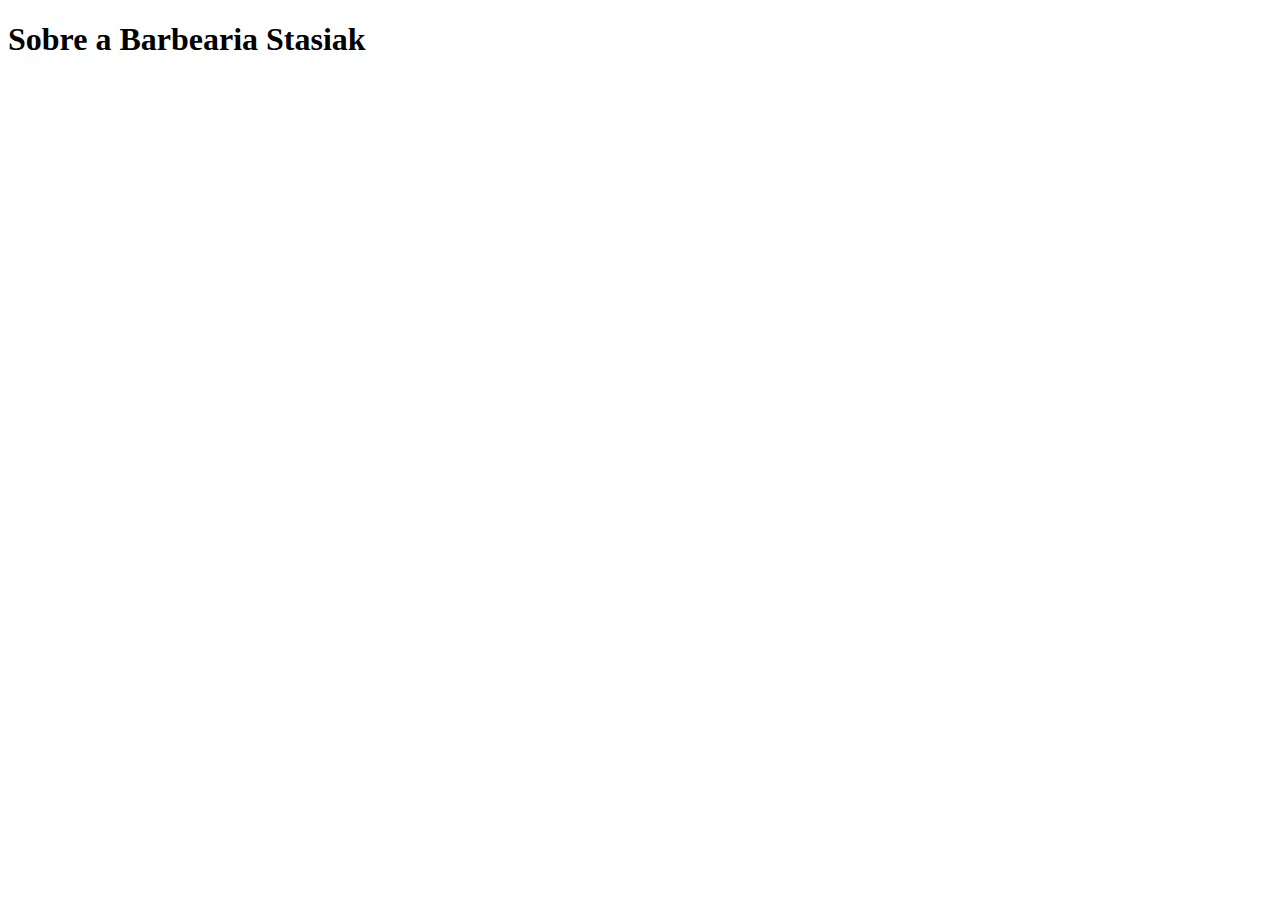
==== index.html @ 3276c970 "04/04/2024" ====
<!DOCTYPE html>
<html>

<head>
  <meta charset="utf-8">
  <meta name="viewport" content="width=device-width">
  <title>replit</title>
  <link href="style.css" rel="stylesheet" type="text/css" />
</head>

<body>
  <h1> Sobre a Barbearia Stasiak </h1>
</body>

</html>
---- style.css ----
html {
  height: 100%;
  width: 100%;
}
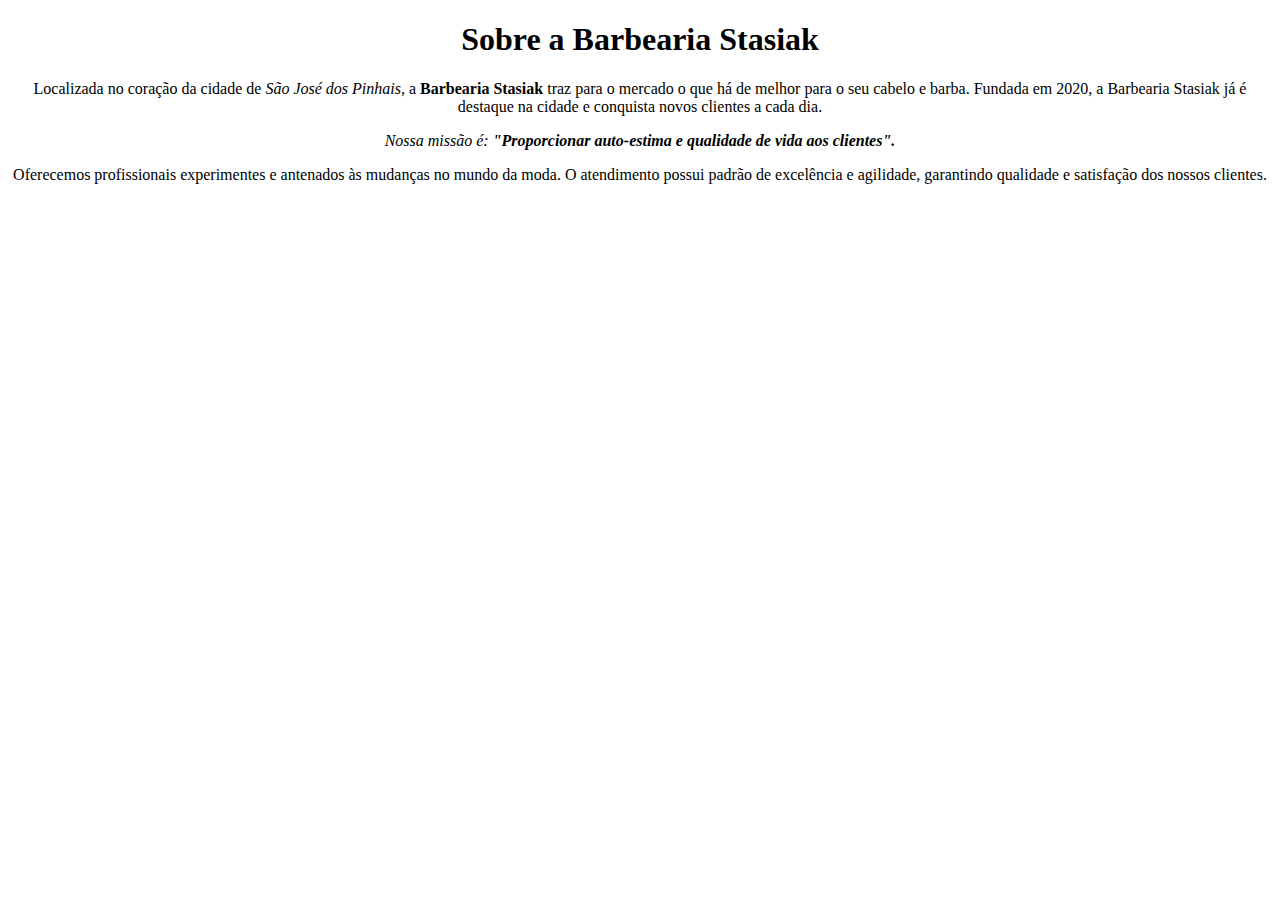
==== commit b0b34f19: "09/04/2024" ====
--- a/index.html
+++ b/index.html
@@ -9,7 +9,13 @@
 </head>
 
 <body>
-  <h1> Sobre a Barbearia Stasiak </h1>
+  <h1 style="text-align: center"> Sobre a Barbearia Stasiak </h1>
+
+  <p style="text-align: center">Localizada no coração da cidade de <em>São José dos Pinhais</em>, a <strong>Barbearia Stasiak</strong> traz para o mercado o que há de melhor para o seu cabelo e barba. Fundada em 2020, a Barbearia Stasiak já é destaque na cidade e conquista novos clientes a cada dia.</p>
+
+  <p style="text-align: center"><em>Nossa missão é: <strong>"Proporcionar auto-estima e qualidade de vida aos clientes".</strong></em></p>
+
+  <p style="text-align: center">Oferecemos profissionais experimentes e antenados às mudanças no mundo da moda. O atendimento possui padrão de excelência e agilidade, garantindo qualidade e satisfação dos nossos clientes.</p>
 </body>
 
 </html>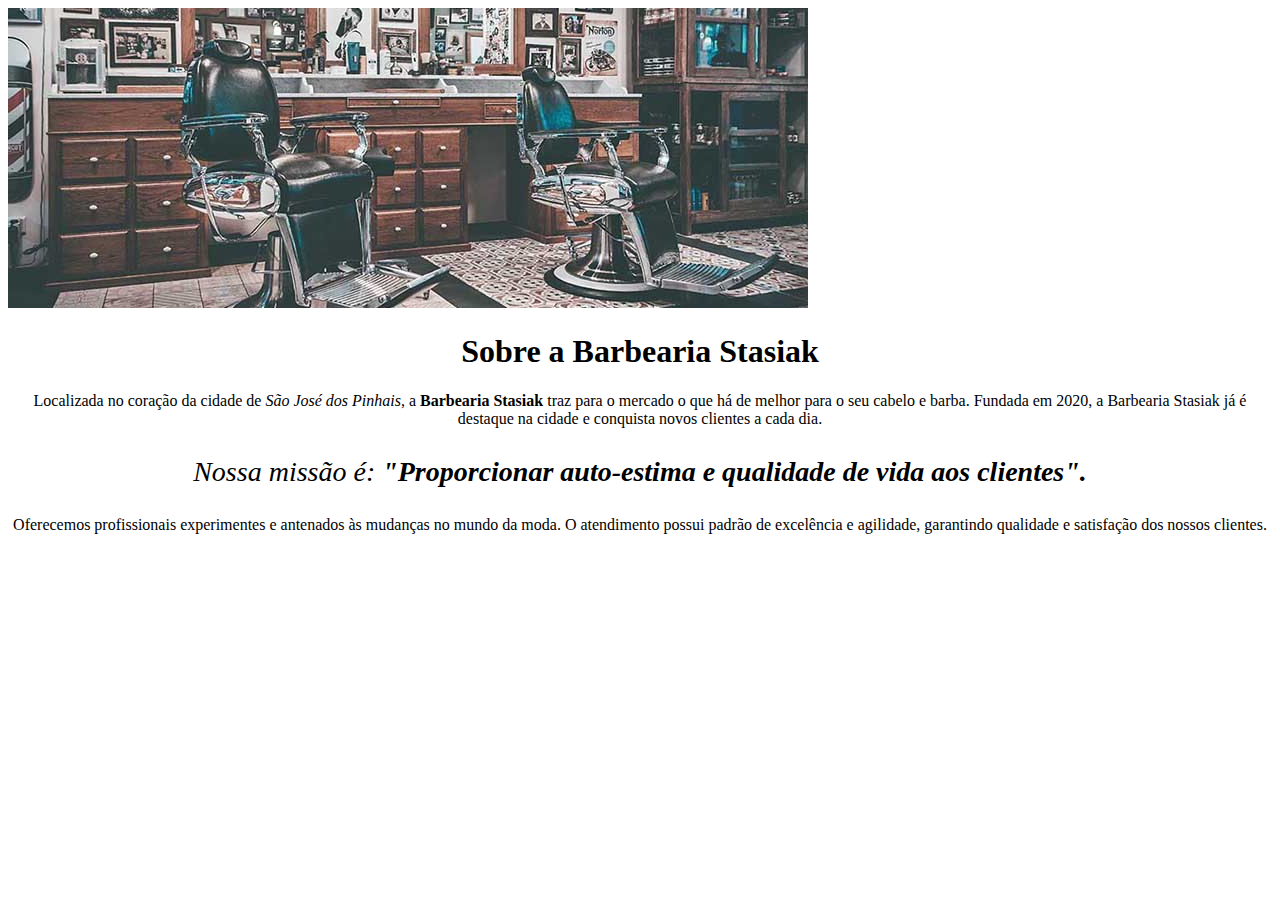
==== commit e0461810: "11/04/2024" ====
--- a/index.html
+++ b/index.html
@@ -9,13 +9,16 @@
 </head>
 
 <body>
-  <h1 style="text-align: center"> Sobre a Barbearia Stasiak </h1>
 
-  <p style="text-align: center">Localizada no coração da cidade de <em>São José dos Pinhais</em>, a <strong>Barbearia Stasiak</strong> traz para o mercado o que há de melhor para o seu cabelo e barba. Fundada em 2020, a Barbearia Stasiak já é destaque na cidade e conquista novos clientes a cada dia.</p>
+  <img src="banner.jpg">
+  
+  <h1> Sobre a Barbearia Stasiak </h1>
 
-  <p style="text-align: center"><em>Nossa missão é: <strong>"Proporcionar auto-estima e qualidade de vida aos clientes".</strong></em></p>
+  <p>Localizada no coração da cidade de <em>São José dos Pinhais</em>, a <strong>Barbearia Stasiak</strong> traz para o mercado o que há de melhor para o seu cabelo e barba. Fundada em 2020, a Barbearia Stasiak já é destaque na cidade e conquista novos clientes a cada dia.</p>
 
-  <p style="text-align: center">Oferecemos profissionais experimentes e antenados às mudanças no mundo da moda. O atendimento possui padrão de excelência e agilidade, garantindo qualidade e satisfação dos nossos clientes.</p>
+  <p id="missao"><em>Nossa missão é: <strong>"Proporcionar auto-estima e qualidade de vida aos clientes".</strong></em></p>
+
+  <p>Oferecemos profissionais experimentes e antenados às mudanças no mundo da moda. O atendimento possui padrão de excelência e agilidade, garantindo qualidade e satisfação dos nossos clientes.</p>
 </body>
 
 </html>--- a/style.css
+++ b/style.css
@@ -1,4 +1,11 @@
-html {
-  height: 100%;
-  width: 100%;
-}+h1{
+  text-align: center;
+}
+
+p{
+  text-align: center;
+}
+
+#missao{
+  font-size: 28px;
+}
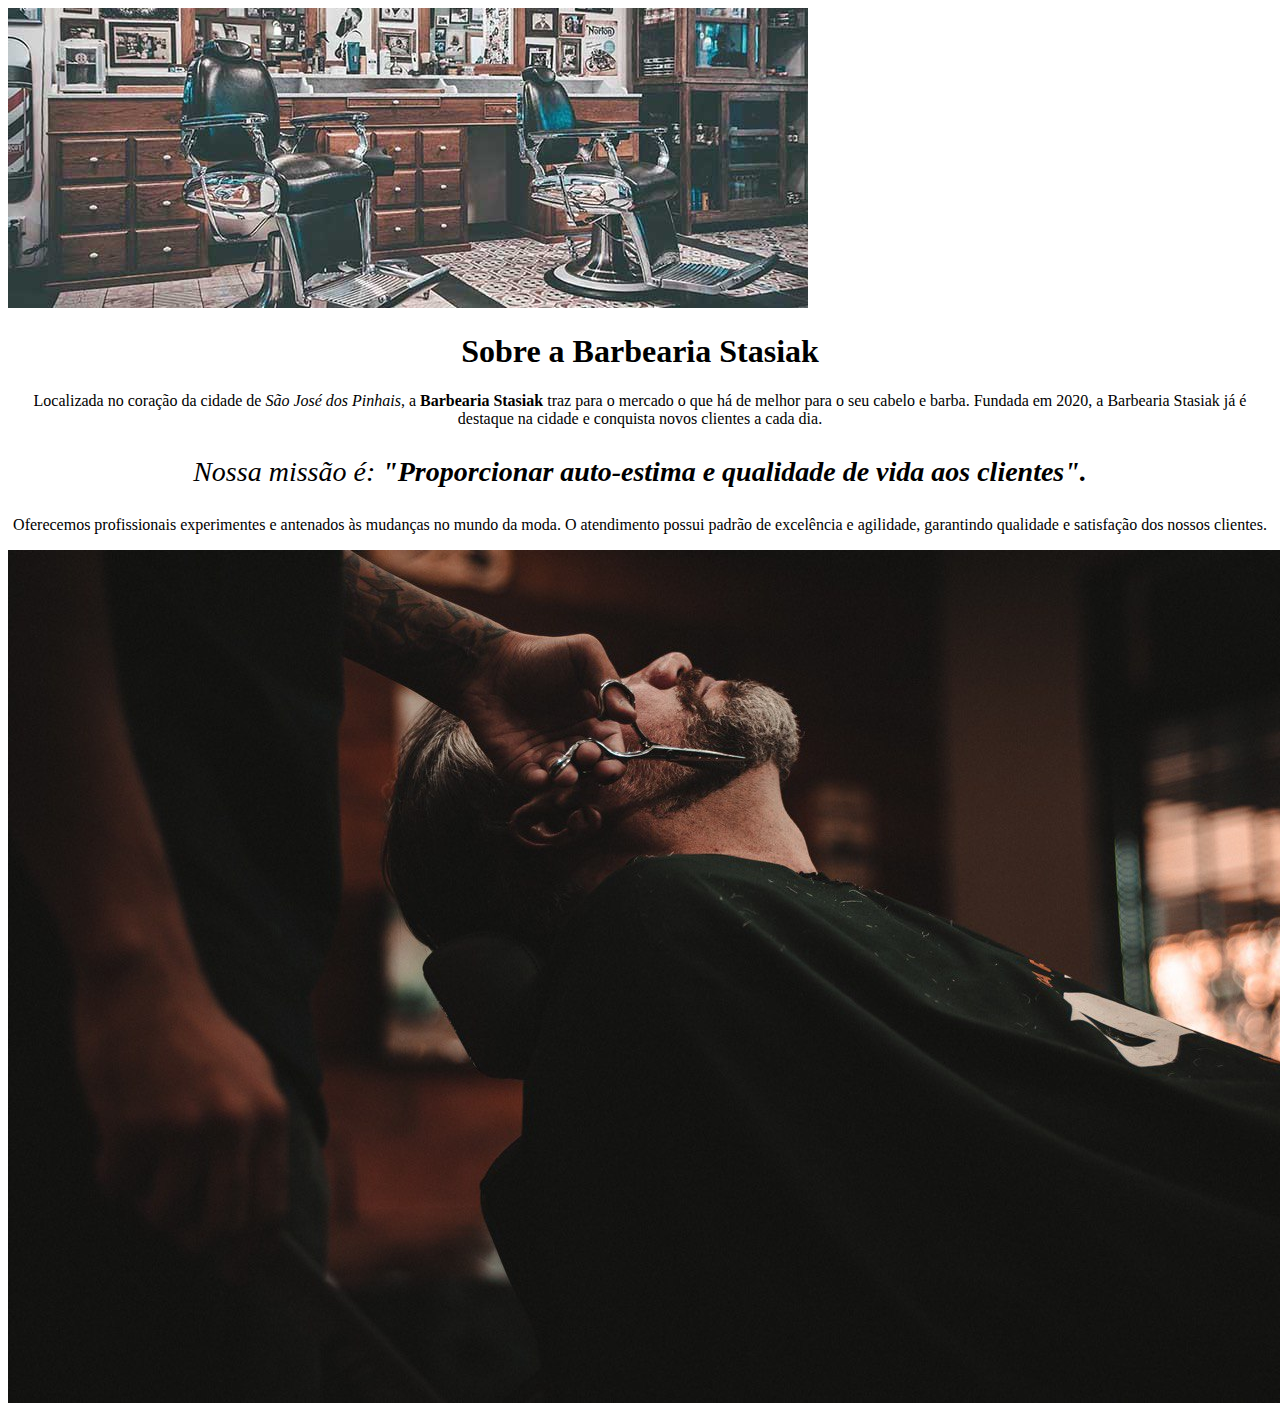
==== commit 3b2699ea: "15/04/2024" ====
--- a/index.html
+++ b/index.html
@@ -19,6 +19,8 @@
   <p id="missao"><em>Nossa missão é: <strong>"Proporcionar auto-estima e qualidade de vida aos clientes".</strong></em></p>
 
   <p>Oferecemos profissionais experimentes e antenados às mudanças no mundo da moda. O atendimento possui padrão de excelência e agilidade, garantindo qualidade e satisfação dos nossos clientes.</p>
+
+  <img src="beneficios.jpg">
 </body>
 
 </html>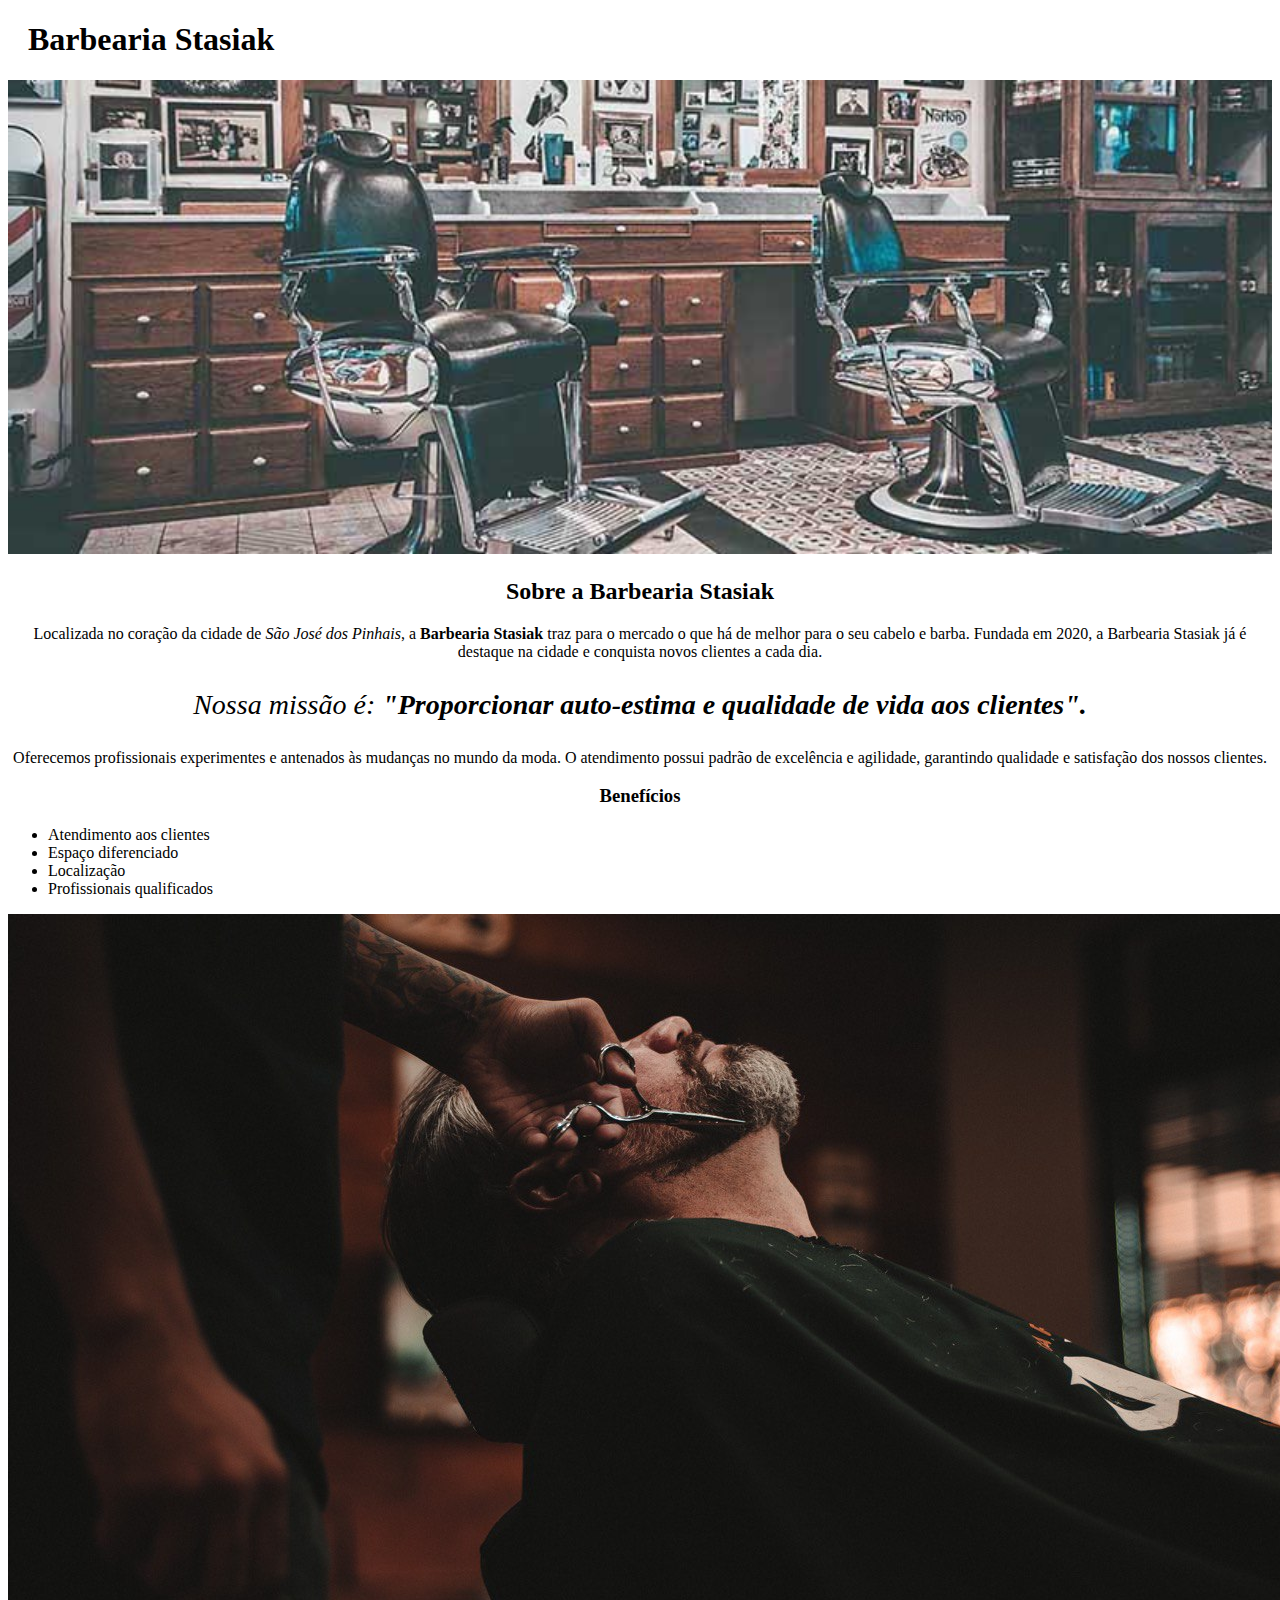
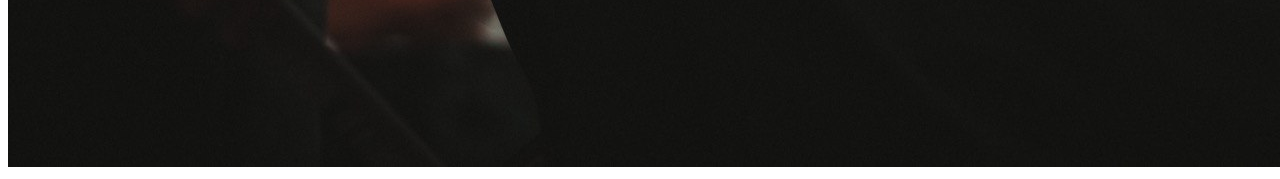
==== commit 3a7b467c: "22/04/24" ====
--- a/index.html
+++ b/index.html
@@ -9,18 +9,34 @@
 </head>
 
 <body>
+  <header>
+    <h1 class="titulo-principal">Barbearia Stasiak</h1>
+  </header>
 
-  <img src="banner.jpg">
+  <div class="principal">
+  <img id="banner" src="banner.jpg">
   
-  <h1> Sobre a Barbearia Stasiak </h1>
+  <h2 class="texto-centralizado"> Sobre a Barbearia Stasiak </h2>
 
   <p>Localizada no coração da cidade de <em>São José dos Pinhais</em>, a <strong>Barbearia Stasiak</strong> traz para o mercado o que há de melhor para o seu cabelo e barba. Fundada em 2020, a Barbearia Stasiak já é destaque na cidade e conquista novos clientes a cada dia.</p>
 
   <p id="missao"><em>Nossa missão é: <strong>"Proporcionar auto-estima e qualidade de vida aos clientes".</strong></em></p>
 
   <p>Oferecemos profissionais experimentes e antenados às mudanças no mundo da moda. O atendimento possui padrão de excelência e agilidade, garantindo qualidade e satisfação dos nossos clientes.</p>
+    </div>
 
+    <div class="beneficios">
+  <h3 class="texto-centralizado">Benefícios</h3>
+  
+  <ul>
+    <li>Atendimento aos clientes</li>
+    <li>Espaço diferenciado</li>
+    <li>Localização</li>
+    <li>Profissionais qualificados</li>
+  </ul>
+  
   <img src="beneficios.jpg">
+    </div>
 </body>
 
 </html>--- a/style.css
+++ b/style.css
@@ -1,4 +1,12 @@
-h1{
+#banner{
+  width: 100%;
+}
+
+.titulo-principal{
+  padding-left: 20px;
+}
+
+.texto-centralizado{
   text-align: center;
 }
 
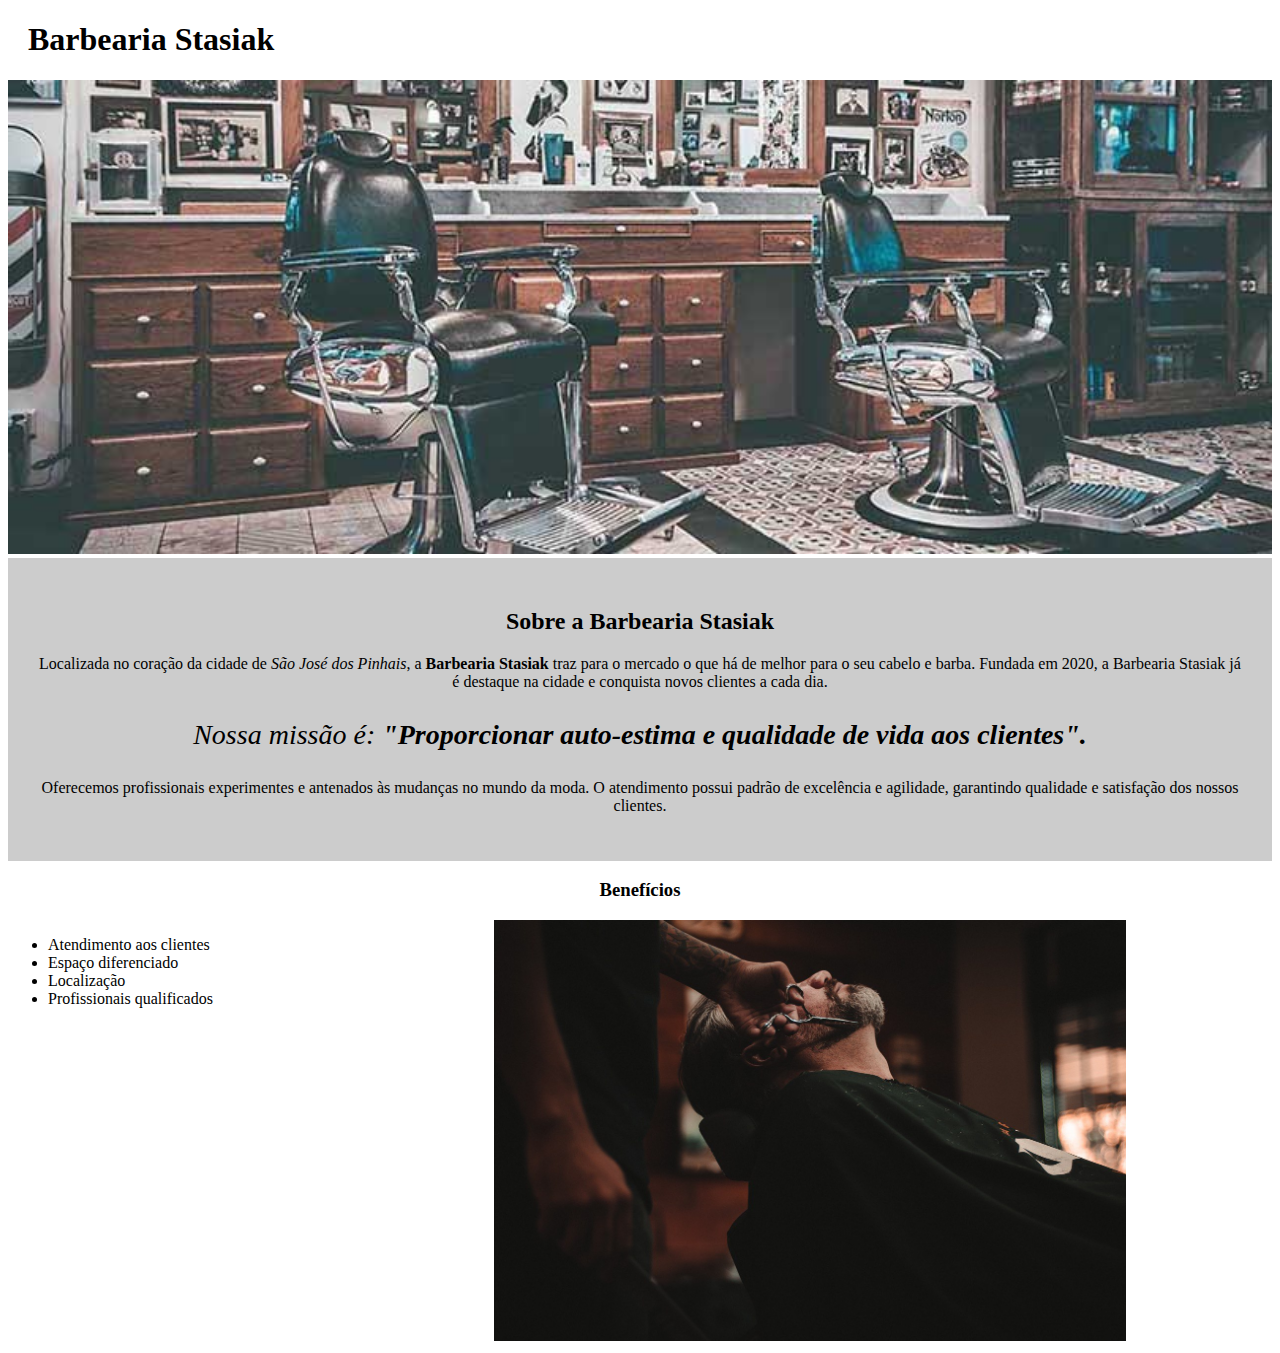
==== commit 80397ff9: "24/04/24" ====
--- a/index.html
+++ b/index.html
@@ -13,30 +13,35 @@
     <h1 class="titulo-principal">Barbearia Stasiak</h1>
   </header>
 
+  <img id="banner" src="banner.jpg">
+
   <div class="principal">
-  <img id="banner" src="banner.jpg">
-  
-  <h2 class="texto-centralizado"> Sobre a Barbearia Stasiak </h2>
 
-  <p>Localizada no coração da cidade de <em>São José dos Pinhais</em>, a <strong>Barbearia Stasiak</strong> traz para o mercado o que há de melhor para o seu cabelo e barba. Fundada em 2020, a Barbearia Stasiak já é destaque na cidade e conquista novos clientes a cada dia.</p>
+    <h2 class="texto-centralizado"> Sobre a Barbearia Stasiak </h2>
 
-  <p id="missao"><em>Nossa missão é: <strong>"Proporcionar auto-estima e qualidade de vida aos clientes".</strong></em></p>
+    <p>Localizada no coração da cidade de <em>São José dos Pinhais</em>, a <strong>Barbearia Stasiak</strong> traz para
+      o mercado o que há de melhor para o seu cabelo e barba. Fundada em 2020, a Barbearia Stasiak já é destaque na
+      cidade e conquista novos clientes a cada dia.</p>
 
-  <p>Oferecemos profissionais experimentes e antenados às mudanças no mundo da moda. O atendimento possui padrão de excelência e agilidade, garantindo qualidade e satisfação dos nossos clientes.</p>
-    </div>
+    <p id="missao"><em>Nossa missão é: <strong>"Proporcionar auto-estima e qualidade de vida aos
+          clientes".</strong></em></p>
 
-    <div class="beneficios">
-  <h3 class="texto-centralizado">Benefícios</h3>
-  
-  <ul>
-    <li>Atendimento aos clientes</li>
-    <li>Espaço diferenciado</li>
-    <li>Localização</li>
-    <li>Profissionais qualificados</li>
-  </ul>
-  
-  <img src="beneficios.jpg">
-    </div>
+    <p>Oferecemos profissionais experimentes e antenados às mudanças no mundo da moda. O atendimento possui padrão de
+      excelência e agilidade, garantindo qualidade e satisfação dos nossos clientes.</p>
+  </div>
+
+  <div class="beneficios">
+    <h3 class="texto-centralizado">Benefícios</h3>
+
+    <ul>
+      <li>Atendimento aos clientes</li>
+      <li>Espaço diferenciado</li>
+      <li>Localização</li>
+      <li>Profissionais qualificados</li>
+    </ul>
+
+    <img class="imagem-beneficios" src="beneficios.jpg">
+  </div>
 </body>
 
 </html>--- a/style.css
+++ b/style.css
@@ -1,5 +1,10 @@
 #banner{
   width: 100%;
+}
+
+.principal{
+  background-color: #CCCCCC;
+  padding: 30px;
 }
 
 .titulo-principal{
@@ -17,3 +22,14 @@
 #missao{
   font-size: 28px;
 }
+
+ul{
+  display: inline-block;
+  vertical-align: top;
+  width: 20%;
+  margin-right: 15%;
+}
+
+.imagem-beneficios{
+  width: 50%;
+}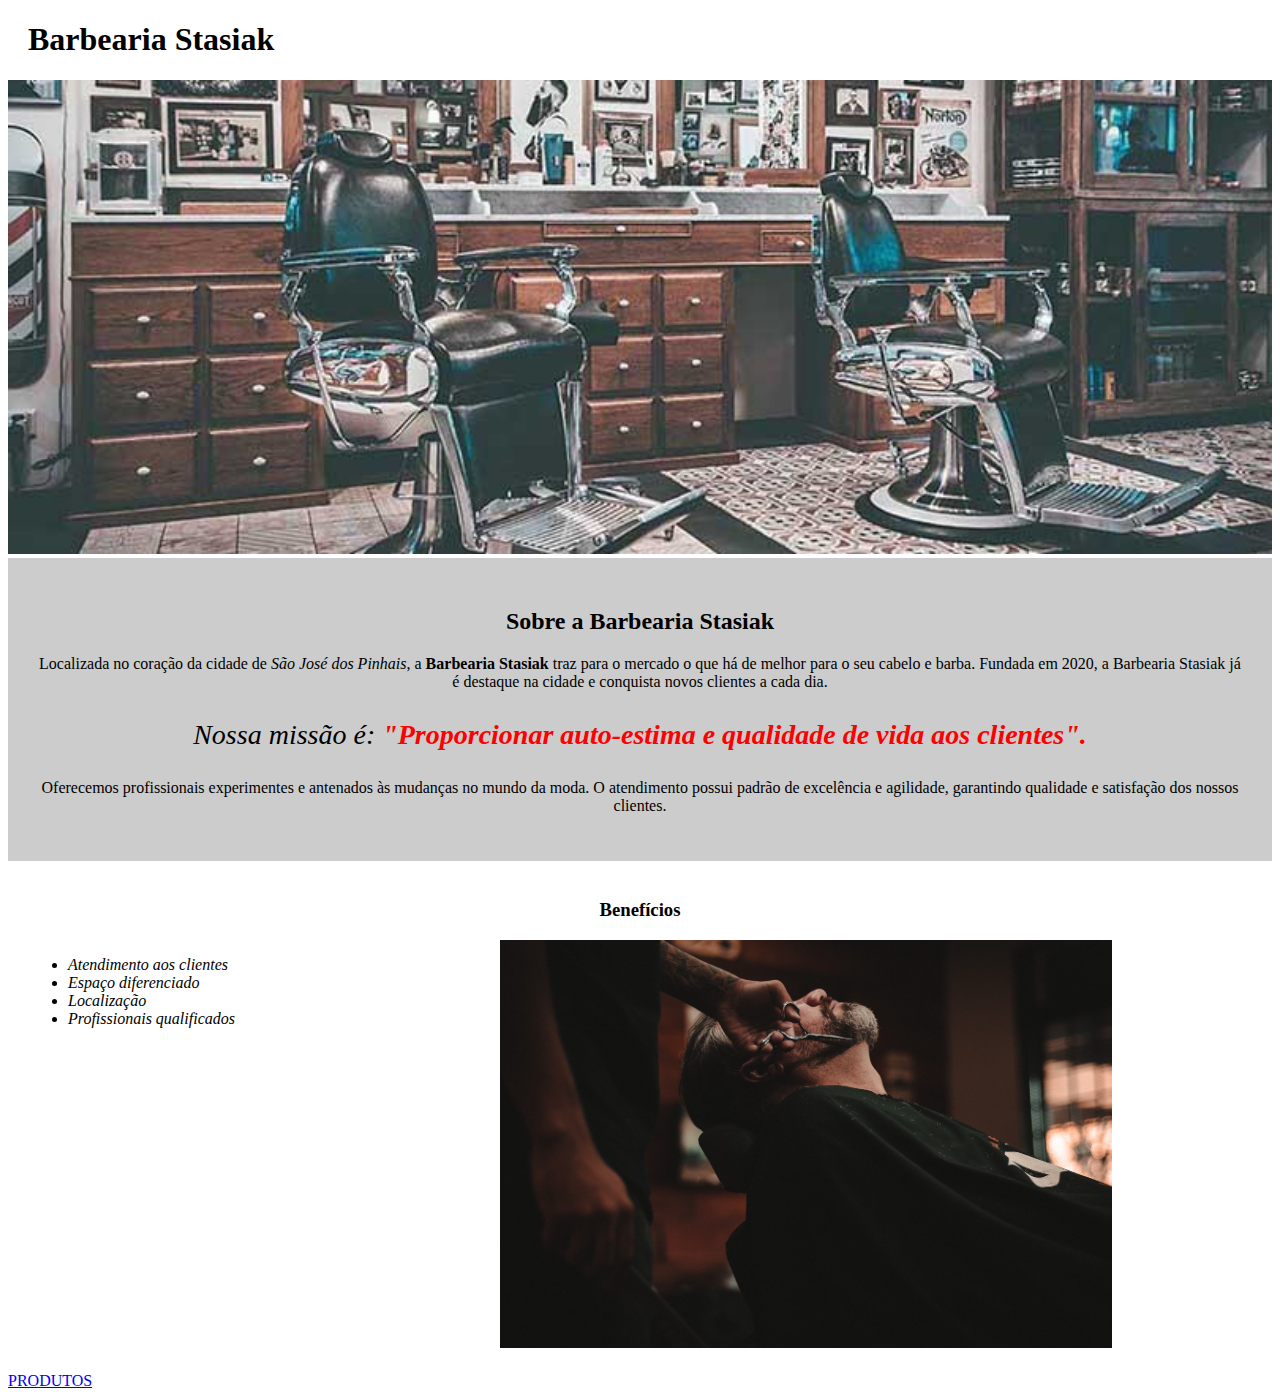
==== commit b1072514: "29/04/24" ====
--- a/index.html
+++ b/index.html
@@ -34,14 +34,16 @@
     <h3 class="texto-centralizado">Benefícios</h3>
 
     <ul>
-      <li>Atendimento aos clientes</li>
-      <li>Espaço diferenciado</li>
-      <li>Localização</li>
-      <li>Profissionais qualificados</li>
+      <li class="item">Atendimento aos clientes</li>
+      <li class="item">Espaço diferenciado</li>
+      <li class="item">Localização</li>
+      <li class="item">Profissionais qualificados</li>
     </ul>
 
     <img class="imagem-beneficios" src="beneficios.jpg">
   </div>
+
+  <a href="produtos.html">PRODUTOS</a>
 </body>
 
 </html>--- a/style.css
+++ b/style.css
@@ -19,8 +19,17 @@
   text-align: center;
 }
 
+em strong{
+  color: red;
+}
+
 #missao{
   font-size: 28px;
+}
+
+.beneficios{
+  padding: 20px;
+  background-color: #FFFFFF;
 }
 
 ul{
@@ -30,6 +39,10 @@
   margin-right: 15%;
 }
 
+.item{
+  font-style: italic;
+}
+
 .imagem-beneficios{
   width: 50%;
 }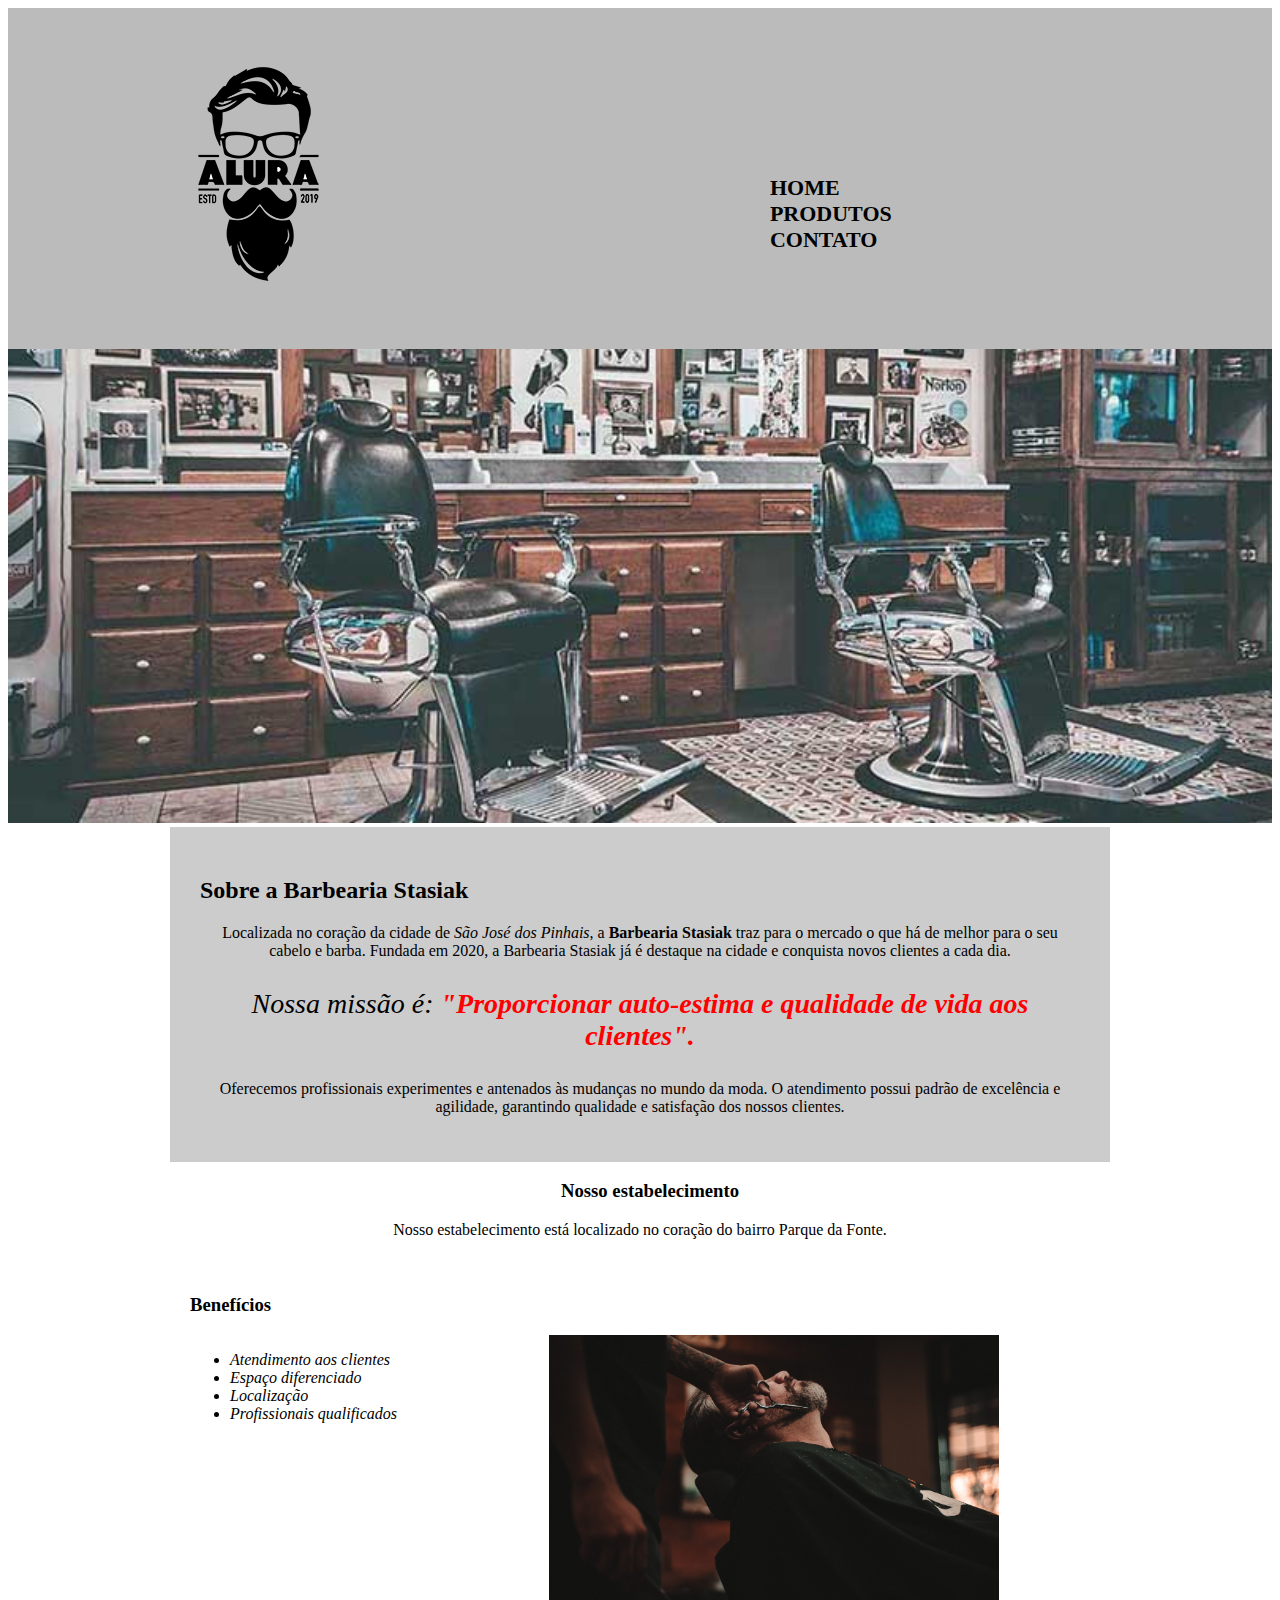
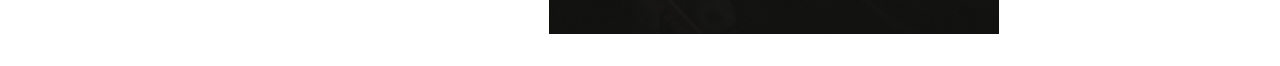
==== commit 7810aad6: "25/07/24" ====
--- a/index.html
+++ b/index.html
@@ -5,19 +5,31 @@
   <meta charset="utf-8">
   <meta name="viewport" content="width=device-width">
   <title>replit</title>
-  <link href="style.css" rel="stylesheet" type="text/css" />
+  <link href="produtos.css" rel="stylesheet" type="text/css" />
 </head>
 
 <body>
   <header>
-    <h1 class="titulo-principal">Barbearia Stasiak</h1>
+    <div class="caixa">
+      <h1> <img src="logo.png"> </h1>
+
+      <nav>
+        <ul>
+          <li> <a href="index.html"> Home </a> </li>
+          <li> <a href="produtos.html"> Produtos </a> </li>
+          <li> <a href="contato.html"> Contato </a> </li>
+        </ul>
+      </nav>
+    </div>
   </header>
 
   <img id="banner" src="banner.jpg">
 
+  <main>
+
   <div class="principal">
 
-    <h2 class="texto-centralizado"> Sobre a Barbearia Stasiak </h2>
+    <h2 class="texto-principal"> Sobre a Barbearia Stasiak </h2>
 
     <p>Localizada no coração da cidade de <em>São José dos Pinhais</em>, a <strong>Barbearia Stasiak</strong> traz para
       o mercado o que há de melhor para o seu cabelo e barba. Fundada em 2020, a Barbearia Stasiak já é destaque na
@@ -30,8 +42,13 @@
       excelência e agilidade, garantindo qualidade e satisfação dos nossos clientes.</p>
   </div>
 
+  <div class="mapa">
+    <h3 class="titulo-principal"> Nosso estabelecimento </h3>
+    <p> Nosso estabelecimento está localizado no coração do bairro Parque da Fonte. </p>
+  </div>
+    
   <div class="beneficios">
-    <h3 class="texto-centralizado">Benefícios</h3>
+    <h3 class="texto-principal">Benefícios</h3>
 
     <ul>
       <li class="item">Atendimento aos clientes</li>
@@ -43,7 +60,8 @@
     <img class="imagem-beneficios" src="beneficios.jpg">
   </div>
 
-  <a href="produtos.html">PRODUTOS</a>
+    </main>
+
 </body>
 
 </html>--- a/produtos.css
+++ b/produtos.css
@@ -0,0 +1,194 @@
+header{
+  background-color: #BBBBBB;
+  padding: 20px 0;
+}
+
+.caixa{
+  width: 940px;
+  position: relative;
+  margin: 0 auto;
+}
+
+nav {
+  position: absolute;
+  top: 110px;
+  right: 0;
+}
+
+nav li{
+  display: inline;
+  margin-left: 15px;
+}
+
+nav a{
+  color: #000000;
+  text-decoration: none;
+  text-transform: uppercase;
+  font-weight: bold;
+  font-size: 22px;
+}
+
+nav a:hover{
+  color: #C78C19;
+  text-decoration: underline;
+}
+
+.produtos{
+  width: 940px;
+  margin: 0 auto;
+  padding: 50px;
+}
+
+.produtos h2{
+  font-size: 30px;
+  font-weight: bold;
+}
+
+.produto-descricao{
+ font-size: 18px; 
+}
+
+.produto-preco{
+  font-size: 24px;
+  font-weight: bold;
+  margin: 40px 0;
+}
+
+.produtos li{
+  display: inline-block;
+  border: 1px solid #000000;
+  border-radius: 10px;
+  text-align: center;
+  width: 30%;
+  vertical-align: top;
+  margin: 0 1.5%;
+  box-sizing: border-box;
+  padding: 30px 20px;
+}
+
+.produtos li:hover{
+  border-color: #C78C19;
+}
+
+.produtos li:hover h2{
+  font-size: 34px;
+}
+
+.produtos li:active{
+  border-color: #088C19;
+}
+
+footer{
+  background: url("bg.jpg");
+  text-align: center;
+  padding: 40px 0;
+}
+
+.copyright{
+  color: #FFFFFF;
+  font-size: 13px;
+  margin-top: 20px;
+}
+
+main{
+  width: 940px;
+  margin: 0 auto;
+}
+
+.input-padrao{
+  display: block;
+  margin: 0 0 20px;
+  padding: 10px 25px;
+  width: 50%;
+}
+
+.checkbox {
+  margin: 20px 0;
+}
+
+label{
+  display: block;
+}
+
+.enviar{
+  width: 40%;
+  padding: 15px 0;
+  background: orange;
+  color: white;
+  font-weight: bold;
+  font-size: 18px;
+  border: none;
+  border-radius: 5px;
+  cursor: pointer;
+  transition: 1s;
+}
+
+.enviar:hover{
+  background: darkorange;
+  transform: scale(1.2);
+}
+
+table{
+  margin: 20px 0 40px 0;
+}
+
+thead{
+ background: #555555; 
+  color: white;
+  font-weight: bold;
+}
+
+th, td {
+  border: 1px solid #555555;
+  padding: 8px 15px;
+}
+
+#banner{
+  width: 100%;
+}
+
+.principal{
+  background-color: #CCCCCC;
+  padding: 30px;
+}
+
+.titulo-principal{
+  padding-left: 20px;
+  text-align: center;
+}
+
+.texto-centralizado{
+  text-align: center;
+}
+
+p{
+  text-align: center;
+}
+
+em strong{
+  color: red;
+}
+
+#missao{
+  font-size: 28px;
+}
+
+.beneficios{
+  padding: 20px;
+  background-color: #FFFFFF;
+}
+
+ul{
+  display: inline-block;
+  vertical-align: top;
+  width: 20%;
+  margin-right: 15%;
+}
+
+.item{
+  font-style: italic;
+}
+
+.imagem-beneficios{
+  width: 50%;
+}